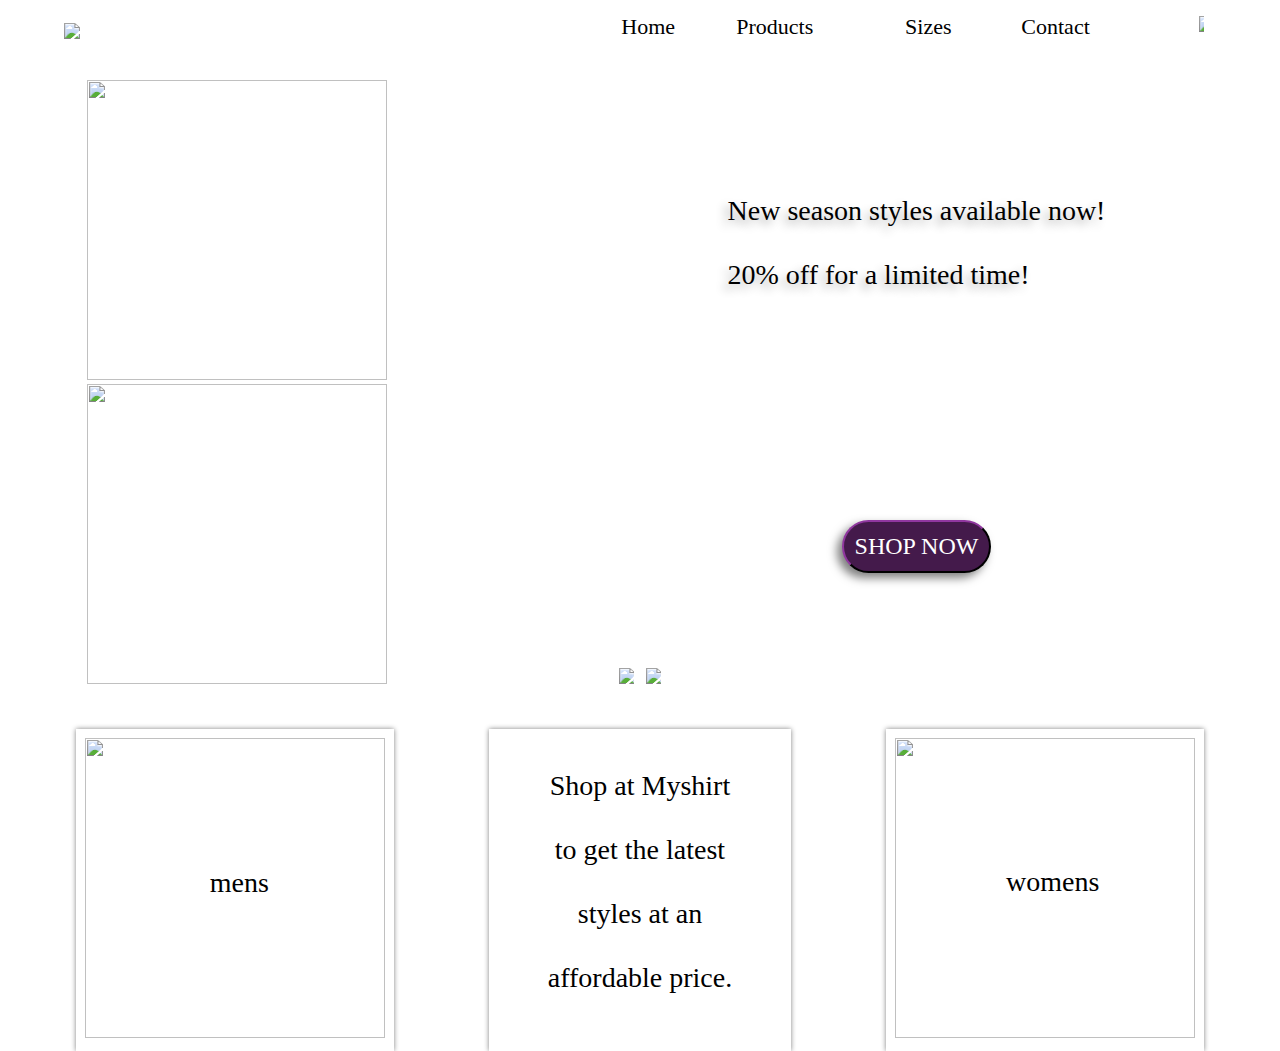
==== index.html @ 5ebbb172 "add size.html in nav bar" ====
<!DOCTYPE html>

<head>
    <title>MyShirt</title>
    <link rel="stylesheet" href="styles.css">
</head>

<body>

    <script>
        var sliderCount = 1;

        function changeSlider() {
            sliderCount++;

            if (sliderCount % 2 == 0) {
                document.getElementById("sliderImg1").src = "images/green tshirt.png";
                document.getElementById("sliderImg2").src = "images/yellow tshirt w.png";
                document.getElementById("dot1img").src = "images/dot2.png";
                document.getElementById("dot2img").src = "images/dot.png";
                document.getElementById("sliderImg1").style.height = "300px"
                document.getElementById("sliderImg1").style.height = "300px"
                document.getElementById("sliderImg2").style.width = "300px"
                document.getElementById("sliderImg2").style.width = "300px"
                document.getElementById("sliderText").innerHTML = document.getElementById("hiddenSliderText").innerHTML
                document.getElementById("slider").style.backgroundImage = "url('images/sliderimg6.png')"
                document.getElementById("slider").style.backgroundImage = "url('images/sliderimg6.png')"
            } else {

                document.getElementById("sliderImg1").src = "images/background2.png";
                document.getElementById("sliderImg2").src = "images/background1.png";
                document.getElementById("dot1img").src = "images/dot.png";
                document.getElementById("dot2img").src = "images/dot2.png";
                document.getElementById("sliderText").innerHTML = document.getElementById("originalSliderText")
                    .innerHTML
                document.getElementById("slider").style.backgroundImage = "url('images/sliderimg2.png')"
            }
        }



        window.onload = function () {
            document.getElementById("originalSliderText").style.display = "none";
            document.getElementById("hiddenSliderText").style.display = "none";

        }
    </script>

    <section class="home">

        <div class="logo">
            <img class="logoImg" src="images/logo.png">
        </div>
        <nav>
            <a class="navLink" href="index.html">Home</a>
            <a class="navLink" href="products.html">Products</a>
            <a class="navLink" href="size.html">Sizes</a>

            <a class="navLink" href="contact.html">Contact</a>
            <a class="navLink" href="cart.html">
                <img class="navLink" src="images/cart.png">
            </a>
        </nav>



        <div class="slider" id="slider">

            <div id="leftArrow">
                <button onclick="changeSlider()">
                    <</button> </div> <div id="rightArrow">
                        <button onclick="changeSlider()">></button>
            </div>

            <div class="sliderImg">
                <img id="sliderImg1" src="images/background2.png">
                <img id="sliderImg2" src="images/background1.png">

            </div>

            <p class="sliderText" id="sliderText">
                New season styles available now!
                <br><br>
                20% off for a limited time!
            </p>


            <p class="sliderText" id="originalSliderText">
                New season styles available now!
                <br><br>
                20% off for a limited time!
            </p>



            <p class="sliderText" id="hiddenSliderText">
                Stock clearance!
                <br><br>
                T-shirts from $8.99!
            </p>


            <div class="sliderButton">
                <button id="shopNowButton" onclick="window.location.href='products.html';">SHOP NOW</button>

            </div>

            <div class="dot" id="dot1">
                <img id="dot1img" src="images/dot.png">
            </div>


            <div class="dot" id="dot2">
                <img id="dot2img" src="images/dot2.png">
            </div>
        </div>



        <div class="products">
            <div class="mensImg">
                <img id="mensImg" src="images/yellow tshirt.png">

            </div>

            <div class="womensImg">
                <img src="images/blue tshirt w.png">

            </div>

            <div class="description">

            </div>
            <div class="mens">
                <a href="products.html">mens</a>
            </div>
            <div class="descriptionText">
                <p>Shop at Myshirt<br><br>to get the latest<br><br>styles at an<br><br>affordable price.</p>
            </div>


            <div class="womens">
                <a href="products.html">womens</a>
            </div>





        </div>

    </section>


</body>
---- styles.css ----
@font-face {
    font-family: Simple;
    src: url(fonts/Simple.ttf);
}


* {
    margin: 0;
    padding: 0;
    font-family: Simple;
}

.home {
    display: grid;
    grid-template-columns: 5% 1fr 5%;
    grid-template-rows: auto;
}

nav {
    grid-column: 2/3;
    grid-row: 1/2;
    min-width: 25%;
    align-self: center;
    justify-self: stretch;
    display: inline-block;
    justify-content: end;
    justify-items: end;
    display: grid;
    grid-template-columns: 12% 12% 12% 12% 10%;
}

nav img {

    max-width: 35%;
    padding-right: 15%;
    align-self: center;

}


.logo {
    grid-column: 2/3;
    grid-row: 1/2;

}

.logoImg {
    width: 15%;
    padding-top: 2%;
    padding-bottom: 1%;
}


.products img {
    width: 300px;
    height: 300px;

}


.sliderImg img {
    width: 300px;
    height: 300px;

}

.slider {
    grid-column: 1/4;
    grid-row: 2/3;
    display: grid;
    grid-template-columns: 5% 1fr 1fr 5%;
    grid-template-rows: auto;
    background-image: url('..images/sliderimg2.png');
    padding: 2%;
    background-repeat: no-repeat;
    background-size: cover;
}

.sliderImg {
    grid-column: 2/3;
    grid-row: 1/3;
    justify-self: center;
    align-self: center;
}

.sliderText {
    grid-column: 3/4;
    justify-self: center;
    align-self: center;
}

.sliderText {
    font-size: 28px;
}

.sliderText {
    text-shadow: -5px 5px 10px rgba(0, 0, 0, 0.3)
}

.sliderButton {
    grid-column: 3/4;
    grid-row: 2/3;
    justify-self: stretch;
    align-self: center;
    display: flex;
    justify-content: center;

}


#leftArrow p,
#rightArrow p {
    color: white;
    font-size: 40px;

}

#leftArrow button,
#rightArrow button {
    border: none;
    background-color: transparent;
    color: rgba(255, 255, 255, 0.8);
    font-size: 40px;
}

#leftArrow {
    grid-column: 1/2;
    grid-row: 1/3;
    align-self: center;
    justify-self: center;
}

#rightArrow {
    grid-row: 1/3;
    grid-column: 4/5;
    align-self: center;
    justify-self: center;
}


.products {
    grid-column: 1/4;
    grid-row: 3/4;
    display: grid;
    grid-template-columns: 5% 1fr 5% 1fr 5% 1fr 5%;
    grid-template-rows: auto;
}



.mens,
.mensImg {
    grid-column: 2/3;
    grid-row: 1/2;
}

.description,
.descriptionText {
    grid-column: 4/5;
    grid-row: 1/2;
}

.womens,
.womensImg {
    grid-column: 6/7;
    grid-row: 1/2;
}

a {
    color: black;
    text-decoration: none;
    padding: 8%;
    text-align: right;
    font-size: 22px;
}

a:hover {
    text-decoration: underline;
    text-decoration-color: black;

}

#shopNowButton {

    display: inline;
    background-color: #441a4b;
    border-radius: 30px;
    color: white;
    border-color: #441a4b;
    font-size: 24px;
    padding: 2%;
    box-shadow: -5px 5px 10px rgba(0, 0, 0, 0.5)
}



body {
    background-image: url(images/background.png);
    background-repeat: no-repeat;
    background-size: cover;

}

.mensImg,
.womensImg,
.description {
    align-self: center;
    align-items: center;
    text-align: center;
    justify-self: center;
    background-color: rgb(255, 255, 255, 0.6);
    box-shadow: 0px 0px 5px grey;
    margin-top: 5%;
    padding: 3%;
}

.description {
    justify-self: stretch;
    align-self: stretch;
    align-items: center;
}

.mens,
.womens,
.descriptionText {
    align-self: center;
    align-items: center;
    text-align: center;
    justify-self: center;
}

.descriptionText {
    padding: 4%
}

.mens a,
.womens a,
.descriptionText p {
    font-size: 28px;
}

#dot1 {
    grid-row: 2/3;
    grid-column: 2/3;
    justify-self: end;
    align-self: end;
    margin-right: 1%;
}

#dot2 {
    grid-row: 2/3;
    grid-column: 3/4;
    justify-self: start;
    align-self: end;
    margin-left: 1%;
}

.dot img {
    max-width: 15px;

}

.mens:hover {
    transform: scale(1.1);
}


.mens {
    transition: transform 0.2;

}

.contact, .size {
    grid-row: 2/3;
    grid-column: 1/4;
    display: grid;
    grid-template-columns: 5% 1fr 5% 1fr 5%;
    grid-template-rows: auto;

    grid-gap: 6%;
    margin-top: 6%;
}

.details {
    grid-row: 1/2;
    grid-column: 4/5;
    margin-top: 5%;
    margin-right: 20px;
}

.details p {
    text-align: center;
    vertical-align: middle;
}

.map {
    grid-row: 2/3;
    grid-column: 4/5;
    margin-bottom: 5%;
    margin-right: 20px;
}

iframe {
    width: 30vw;
    height: 30vh;
}

.contactForm {
    grid-row: 1/3;
    grid-column: 2/3;
    margin-left: 2%;
    margin-top: 5%;
}

.checkoutBackground {
    grid-row:1/2;
    grid-column: 2/4;
    background-color: rgb(255, 255, 255, 0.6);
    box-shadow: 2px 2px 2px rgba(0, 0, 0, 0.5);
    z-index: -1;
    width: 100%;
    height: 100%;

}

.contactBackground {
    grid-row: 1/3;
    grid-column: 2/5;
    background-color: rgb(255, 255, 255, 0.6);
    box-shadow: 2px 2px 2px rgba(0, 0, 0, 0.5);
    z-index: -1;
    width: 100%;
    height: 100%;
}
#yourMessage {
    min-height: 100px;
}

.contactForm p,
.contactForm form {
    text-align: center;
    vertical-align: middle;
}

#contactSubmit {
    padding: 1%
}

.products {
    display: grid;
    grid-template-columns: 5% 1fr 5% 1fr 5% 1fr 5%;
    grid-template-rows: auto;
    grid-gap: 20px;
    ;
}

#product1 {
    grid-column: 2/3;
    grid-row: 1/2;

}

#product2 {
    grid-column: 4/5;
    grid-row: 1/2;
}

#product3 {
    grid-column: 6/7;
    grid-row: 1/2;
}

#product4 {
    grid-column: 2/3;
    grid-row: 2/3;
}

#product5 {
    grid-column: 4/5;
    grid-row: 2/3;
}

#product6 {
    grid-column: 6/7;
    grid-row: 2/3;
}

.productImgs:hover+.productTextDivs {
    display: block;
}

.productTextDivs:hover {
    display: block;
}

.productImgs:hover {
    opacity: 0.6;
}

.productTextDivs {
    display: none;
    text-align: center;
    z-index: 2;
}

li {
    list-style: none;
}

.productImgs {
    width: 100%;
    height: auto;
    vertical-align: middle;
    justify-self: center;
    margin-top: 10%;
}

.productImgDivs {
    display: grid;
    grid-template-columns: 1fr;
    grid-template-rows: auto;
    grid-gap: 20px;
    background-color: rgba(255, 255, 255, 0.5);
    padding-bottom: 20px;
    box-shadow: 5px 5px 5px grey;
}


.productTextDivs {
    justify-self: center;
    align-self: center;
}

#product1TextDiv,
#product1Img {
    grid-column: 1/2;
    grid-row: 1/2;
}

#product2TextDiv,
#product2Img {
    grid-column: 1/2;
    grid-row: 1/2;
}

#product3TextDiv,
#product3Img {
    grid-column: 1/2;
    grid-row: 1/2;
}

#product4TextDiv,
#product4Img {
    grid-column: 1/2;
    grid-row: 1/2;
}

#product5TextDiv,
#product5Img {
    grid-column: 1/2;
    grid-row: 1/2;
}

#product6TextDiv,
#product6Img {
    grid-column: 1/2;
    grid-row: 1/2;
}

.productPrices {
    justify-self: center;
    text-align: center;
}

input {
    text-align: center;
}

.productImgDivs button {
    justify-self: center;
}

.cartHome {
    display: grid;
    grid-template-columns: 5% 1fr 5%;
    grid-template-rows: auto;
}

.cartProducts {
    display: grid;
    grid-template-columns: 1fr 1fr 1fr 1fr;
    grid-template-rows: auto;
    background-color: rgba(255, 255, 255, 0.5);
    box-shadow: 5px 5px 5px grey;

    margin-bottom: 1%;
}
.price {
    display: grid;
    grid-template-columns: 1fr 1fr 1fr 1fr;
    grid-template-rows: auto;
    background-color: rgba(255, 255, 255, 0.5);
    box-shadow: 5px 5px 5px grey;
padding: 1% 1% 1% 1%;
    margin-bottom: 1%;
}
.cart {
    grid-column: 2/3;
}

#change1 {
    grid-column: 2/3;
    justify-self: middle;
    align-self: middle;
}

.cartProducts img {
    width: 50%;
    height: auto;
    justify-self: center;
    padding-top: 5%;
    padding-bottom: 5%;
}

.cartProducts p {
    text-align: center;
    vertical-align: middle;
    align-self: center;
}

#change1,
#change2,
#change3,
#change4,
#change5,
#change6 {
    justify-self: center;
    align-self: center;
}

#empty {
    text-align: center;
    margin-top: 20%;
    font-size: 20px;
    display: block;

}

#checkoutButton {
    text-align: center;
    margin-left: 45%;
    margin-top: 3%;
    margin-bottom: 3%;
    padding: 1% 1% 1% 1%;
}


.checkout {
    grid-row: 2/3;
    grid-column: 1/4;
    display: grid;
    grid-template-columns: 5% 1fr 1fr 5%;
    grid-template-rows: auto;

    grid-gap: 6%;
    margin-top: 6%;
}

.col1 {
    grid-column: 2/3;
    grid-row: 1/2;
    justify-self: center;
    padding: 1% 1% 1% 1%;
}

.col2 {
    grid-column: 3/4;
    grid-row: 1/2;
padding: 1% 1% 1% 1%;
    justify-self: center;
}
#totalPrice {
    grid-column: 4/5;
    text-align: center;
    vertical-align: middle;
    align-self: center;
}

#totalText p {
    text-align: center;
    vertical-align: middle;
    align-self: center;
}

form input {
    text-align: left;
}

#confirmButton {
    padding: 1% 1% 1% 1%;
    text-align: center;
    margin-left: 30%;
}

.productImgs {
    transition: transform .1s;
}

.productImgs:hover {
    transform: scale(1.08);
}

.table {
  grid-column: 2/3;
  grid-row: 1/2;
}

.calc {
  grid-row: 1/2;
  grid-column: 4/5;
}

table, th, td {
  border: 1px solid black;
border-collapse: collapse;

}

table {
  margin-top: 4%;
  margin-left: 4%;
}

td {
  min-width: 80px
}

th, td {
  padding: 2% 2% 2% 2%;

  text-align: center;
}

 tr:nth-child(even){background-color: lightGray ;}
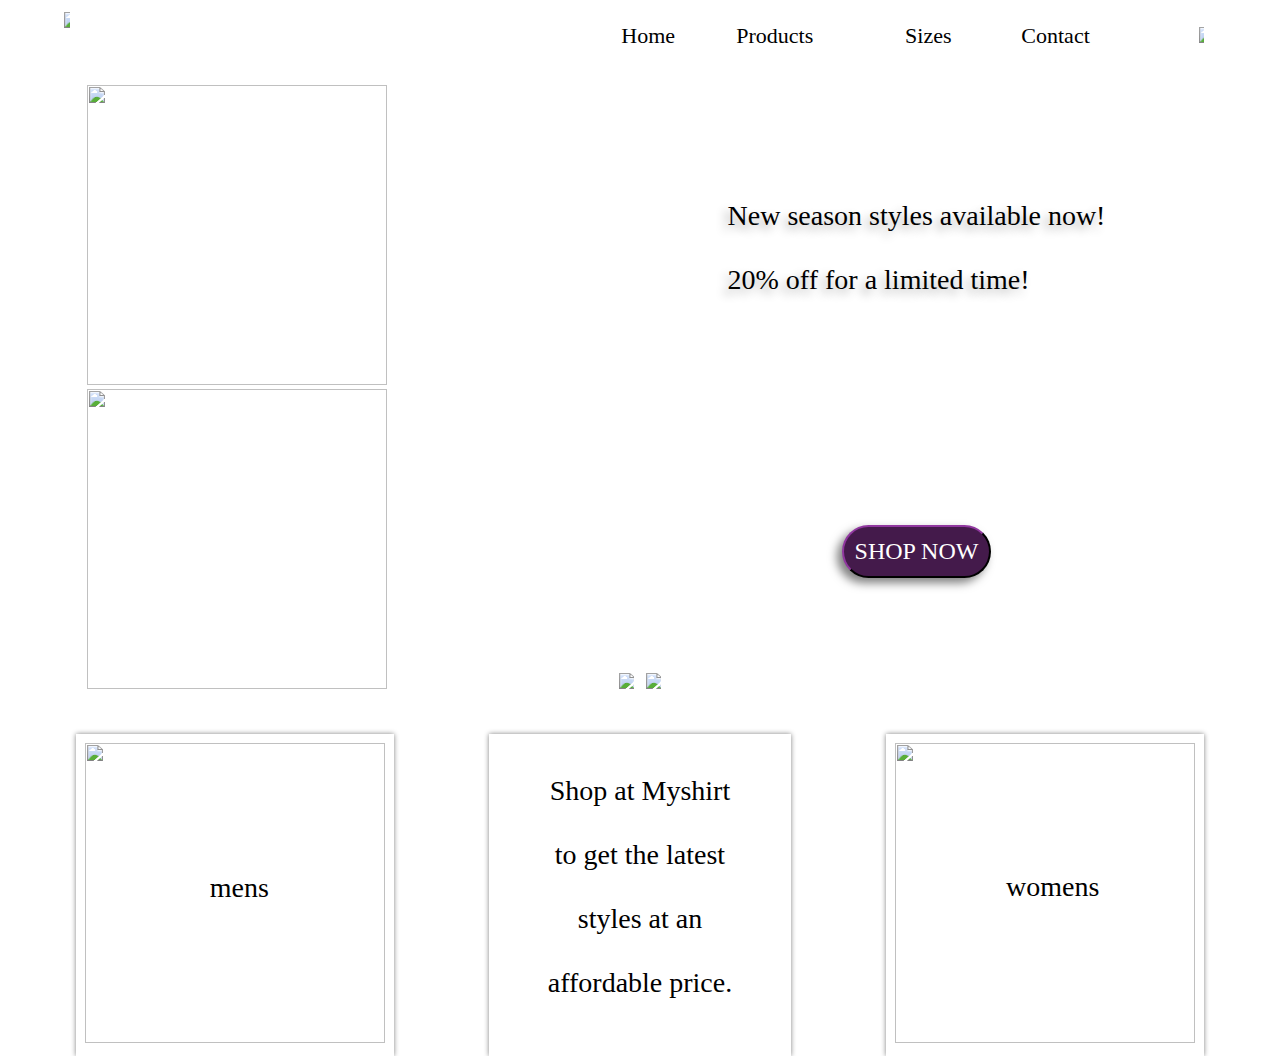
==== commit d549e44b: "use logo as link to home page" ====
--- a/index.html
+++ b/index.html
@@ -44,14 +44,23 @@
             document.getElementById("hiddenSliderText").style.display = "none";
 
         }
+
+        function homepage() {
+            location.href = "index.html"
+        }
     </script>
 
     <section class="home">
 
-        <div class="logo">
-            <img class="logoImg" src="images/logo.png">
-        </div>
+
         <nav>
+            <div class="logo" onclick="homepage()">
+
+
+                <img class="logoImg" src="images/logo.png">
+
+
+            </div>
             <a class="navLink" href="index.html">Home</a>
             <a class="navLink" href="products.html">Products</a>
             <a class="navLink" href="size.html">Sizes</a>
@@ -152,4 +161,4 @@
     </section>
 
 
-</body>
+</body>--- a/styles.css
+++ b/styles.css
@@ -17,16 +17,16 @@
 }
 
 nav {
-    grid-column: 2/3;
-    grid-row: 1/2;
-    min-width: 25%;
+    margin: 1% 0 0 0;
+    grid-column: 2/3;
+    grid-row: 1/2;
     align-self: center;
     justify-self: stretch;
     display: inline-block;
     justify-content: end;
     justify-items: end;
     display: grid;
-    grid-template-columns: 12% 12% 12% 12% 10%;
+    grid-template-columns: 1fr 12% 12% 12% 12% 10%;
 }
 
 nav img {
@@ -37,17 +37,23 @@
 
 }
 
+nav a {
+    align-self: center;
+
+}
+
 
 .logo {
-    grid-column: 2/3;
-    grid-row: 1/2;
-
+    grid-column: 1/2;
+    grid-row: 1/2;
+    justify-self: left;
 }
 
 .logoImg {
-    width: 15%;
+    width: 100%;
     padding-top: 2%;
     padding-bottom: 1%;
+
 }
 
 
@@ -70,7 +76,7 @@
     display: grid;
     grid-template-columns: 5% 1fr 1fr 5%;
     grid-template-rows: auto;
-    background-image: url('..images/sliderimg2.png');
+    background-image: url('images/sliderimg2.png');
     padding: 2%;
     background-repeat: no-repeat;
     background-size: cover;
@@ -198,6 +204,7 @@
     background-image: url(images/background.png);
     background-repeat: no-repeat;
     background-size: cover;
+    min-height: 100vh;
 
 }
 
@@ -270,7 +277,8 @@
 
 }
 
-.contact, .size {
+.contact,
+.size {
     grid-row: 2/3;
     grid-column: 1/4;
     display: grid;
@@ -313,7 +321,7 @@
 }
 
 .checkoutBackground {
-    grid-row:1/2;
+    grid-row: 1/2;
     grid-column: 2/4;
     background-color: rgb(255, 255, 255, 0.6);
     box-shadow: 2px 2px 2px rgba(0, 0, 0, 0.5);
@@ -332,6 +340,7 @@
     width: 100%;
     height: 100%;
 }
+
 #yourMessage {
     min-height: 100px;
 }
@@ -495,16 +504,19 @@
 
     margin-bottom: 1%;
 }
+
 .price {
     display: grid;
     grid-template-columns: 1fr 1fr 1fr 1fr;
     grid-template-rows: auto;
     background-color: rgba(255, 255, 255, 0.5);
     box-shadow: 5px 5px 5px grey;
-padding: 1% 1% 1% 1%;
+    padding: 1% 1% 1% 1%;
     margin-bottom: 1%;
 }
+
 .cart {
+    margin-top: 2%;
     grid-column: 2/3;
 }
 
@@ -576,9 +588,10 @@
 .col2 {
     grid-column: 3/4;
     grid-row: 1/2;
-padding: 1% 1% 1% 1%;
-    justify-self: center;
-}
+    padding: 1% 1% 1% 1%;
+    justify-self: center;
+}
+
 #totalPrice {
     grid-column: 4/5;
     text-align: center;
@@ -611,34 +624,47 @@
 }
 
 .table {
-  grid-column: 2/3;
-  grid-row: 1/2;
+    grid-column: 2/3;
+    grid-row: 2/3;
 }
 
 .calc {
-  grid-row: 1/2;
-  grid-column: 4/5;
-}
-
-table, th, td {
-  border: 1px solid black;
-border-collapse: collapse;
+    grid-row: 2/3;
+    grid-column: 4/5;
+}
+
+table,
+th,
+td {
+    border: 1px solid black;
+    border-collapse: collapse;
 
 }
 
 table {
-  margin-top: 4%;
-  margin-left: 4%;
+    margin-top: 4%;
+    margin-left: 4%;
+    margin-bottom: 4%;
+
 }
 
 td {
-  min-width: 80px
-}
-
-th, td {
-  padding: 2% 2% 2% 2%;
-
-  text-align: center;
-}
-
- tr:nth-child(even){background-color: lightGray ;}
+    min-width: 80px
+}
+
+th,
+td {
+    padding: 2% 2% 2% 2%;
+
+    text-align: center;
+}
+
+tr:nth-child(even) {
+    background-color: lightGray;
+}
+
+.sizeHeading {
+    grid-column: 3/4;
+    grid-row: 1/2;
+    margin-top: 20px;
+}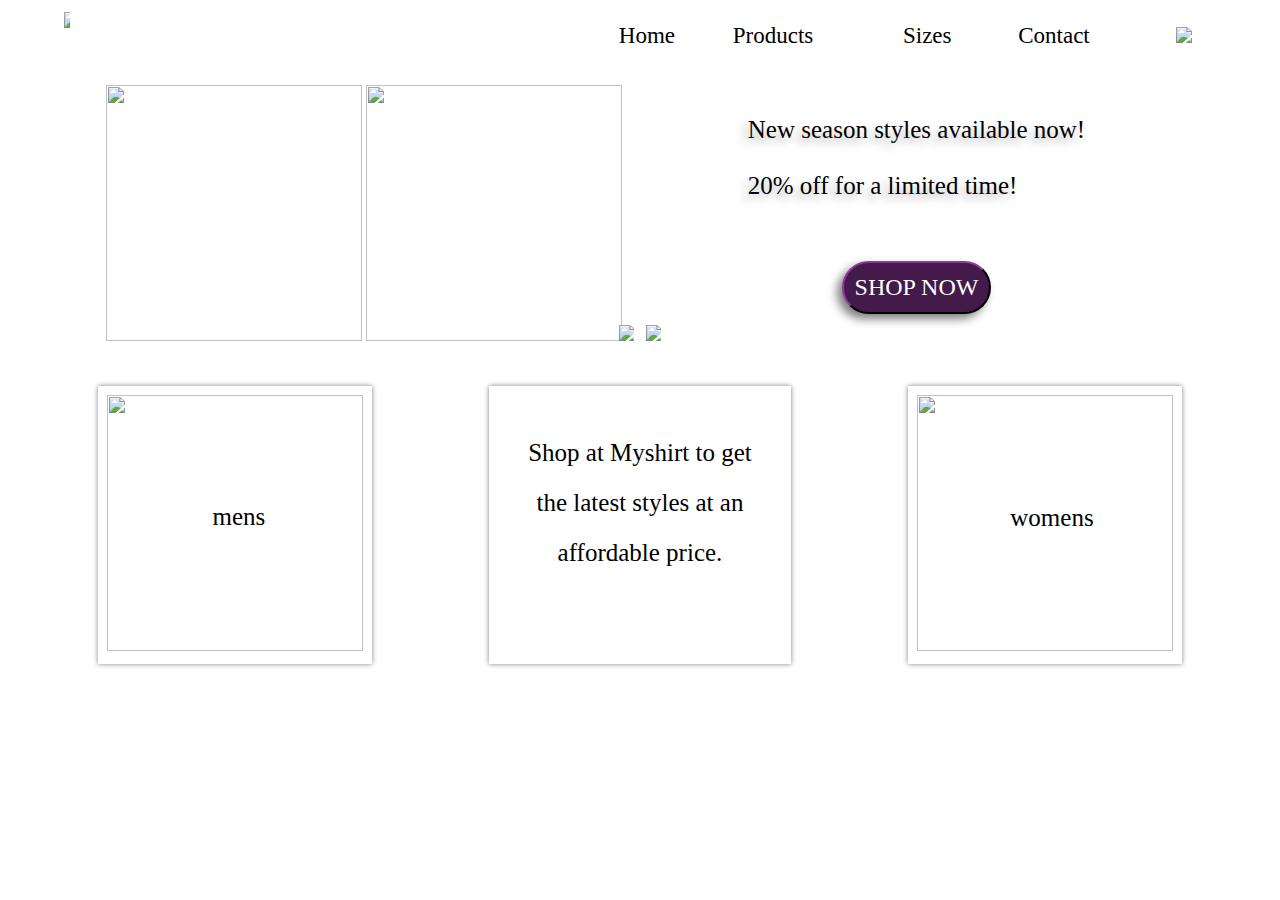
==== commit 3aa2ea7b: "reduce img and font sizes when window size is reduced" ====
--- a/index.html
+++ b/index.html
@@ -23,8 +23,8 @@
                 document.getElementById("sliderImg2").style.width = "300px"
                 document.getElementById("sliderImg2").style.width = "300px"
                 document.getElementById("sliderText").innerHTML = document.getElementById("hiddenSliderText").innerHTML
-                document.getElementById("slider").style.backgroundImage = "url('images/sliderimg6.png')"
-                document.getElementById("slider").style.backgroundImage = "url('images/sliderimg6.png')"
+                document.getElementById("slider").style.backgroundImage = "url('images/sliderimg8.png')"
+                document.getElementById("slider").style.backgroundImage = "url('images/sliderimg8.png')"
             } else {
 
                 document.getElementById("sliderImg1").src = "images/background2.png";
@@ -48,6 +48,60 @@
         function homepage() {
             location.href = "index.html"
         }
+
+        setInterval(changeFontSize, 200);
+
+        function changeFontSize() {
+            if (window.innerWidth < 1280 && window.innerWidth >= 908) {
+                document.getElementById("descriptionTextBox").style.fontSize = "20px"
+                document.getElementById("sliderText").style.fontSize = "20px"
+                document.getElementById("hiddenSliderText").style.fontSize = "20px"
+                document.getElementById("originalSliderText").style.fontSize = "20px"
+                document.getElementById("mensLink").style.fontSize = "20px"
+                document.getElementById("womensLink").style.fontSize = "20px"
+
+                document.getElementById("nav1").style.fontSize = "20px"
+                document.getElementById("nav2").style.fontSize = "20px"
+                document.getElementById("nav3").style.fontSize = "20px"
+                document.getElementById("nav4").style.fontSize = "20px"
+                document.getElementById("nav5").style.fontSize = "20px"
+            } else if (window.innerWidth < 908) {
+                document.getElementById("descriptionTextBox").style.fontSize = "16px"
+                document.getElementById("sliderText").style.fontSize = "16px"
+                document.getElementById("hiddenSliderText").style.fontSize = "16px"
+                document.getElementById("originalSliderText").style.fontSize = "16px"
+                document.getElementById("mensLink").style.fontSize = "16px"
+                document.getElementById("womensLink").style.fontSize = "16px"
+
+                document.getElementById("nav1").style.fontSize = "16px"
+                document.getElementById("nav2").style.fontSize = "16px"
+                document.getElementById("nav3").style.fontSize = "16px"
+                document.getElementById("nav4").style.fontSize = "16px"
+                document.getElementById("nav5").style.fontSize = "16px"
+
+
+
+
+
+            } else {
+                document.getElementById("descriptionTextBox").style.fontSize = "25px"
+                document.getElementById("sliderText").style.fontSize = "25px"
+                document.getElementById("hiddenSliderText").style.fontSize = "25px"
+                document.getElementById("originalSliderText").style.fontSize = "25px"
+                document.getElementById("mensLink").style.fontSize = "25px"
+                document.getElementById("womensLink").style.fontSize = "25px"
+
+                document.getElementById("nav1").style.fontSize = "23px"
+                document.getElementById("nav2").style.fontSize = "23px"
+                document.getElementById("nav3").style.fontSize = "23px"
+                document.getElementById("nav4").style.fontSize = "23px"
+                document.getElementById("nav5").style.fontSize = "23px"
+            }
+
+
+
+
+        }
     </script>
 
     <section class="home">
@@ -61,12 +115,12 @@
 
 
             </div>
-            <a class="navLink" href="index.html">Home</a>
-            <a class="navLink" href="products.html">Products</a>
-            <a class="navLink" href="size.html">Sizes</a>
-
-            <a class="navLink" href="contact.html">Contact</a>
-            <a class="navLink" href="cart.html">
+            <a id="nav1" class="navLink" href="index.html">Home</a>
+            <a id="nav2" class="navLink" href="products.html">Products</a>
+            <a id="nav3" class="navLink" href="size.html">Sizes</a>
+
+            <a id="nav4" class="navLink" href="contact.html">Contact</a>
+            <a id="nav5" class="navLink" href="cart.html">
                 <img class="navLink" src="images/cart.png">
             </a>
         </nav>
@@ -141,15 +195,15 @@
 
             </div>
             <div class="mens">
-                <a href="products.html">mens</a>
+                <a id="mensLink" href="products.html">mens</a>
             </div>
             <div class="descriptionText">
-                <p>Shop at Myshirt<br><br>to get the latest<br><br>styles at an<br><br>affordable price.</p>
+                <p id="descriptionTextBox">Shop at Myshirt to get the latest styles at an affordable price.</p>
             </div>
 
 
             <div class="womens">
-                <a href="products.html">womens</a>
+                <a id="womensLink" href="products.html">womens</a>
             </div>
 
 
--- a/styles.css
+++ b/styles.css
@@ -14,6 +14,7 @@
     display: grid;
     grid-template-columns: 5% 1fr 5%;
     grid-template-rows: auto;
+    margin-bottom:3%;
 }
 
 nav {
@@ -23,8 +24,7 @@
     align-self: center;
     justify-self: stretch;
     display: inline-block;
-    justify-content: end;
-    justify-items: end;
+
     display: grid;
     grid-template-columns: 1fr 12% 12% 12% 12% 10%;
 }
@@ -39,6 +39,7 @@
 
 nav a {
     align-self: center;
+    font-size: clamp(10px, 3em, 23px);
 
 }
 
@@ -58,16 +59,40 @@
 
 
 .products img {
-    width: 300px;
-    height: 300px;
-
-}
-
+    max-width: 300px;
+    max-height: 300px;
+    width: 20vw;
+    height: 20vw;
+    min-width: 150px;
+    min-height: 150px;
+
+}
+
+.descriptionText {
+    max-width: 300px;
+    max-height: 300px;
+    width: 20vw;
+    height: 20vw;
+    min-width: 150px;
+    min-height: 150px;
+    justify-content: center;
+}
+
+#descriptionTextBox {
+    text-align: center;
+    vertical-align: middle;
+    align-self: center;
+    padding-top: 3vw;
+line-height: 2em;
+}
 
 .sliderImg img {
-    width: 300px;
-    height: 300px;
-
+    max-width: 300px;
+    max-height: 300px;
+    min-width: 150px;
+    min-height: 150px;
+    width: 20vw;
+    height: 20vw;
 }
 
 .slider {
@@ -481,6 +506,10 @@
     text-align: center;
 }
 
+.cartProducts input {
+    max-width: 100px;
+}
+
 input {
     text-align: center;
 }
@@ -667,4 +696,10 @@
     grid-column: 3/4;
     grid-row: 1/2;
     margin-top: 20px;
+}
+
+#product4,
+#product5,
+#product6 {
+    margin-bottom: 8%
 }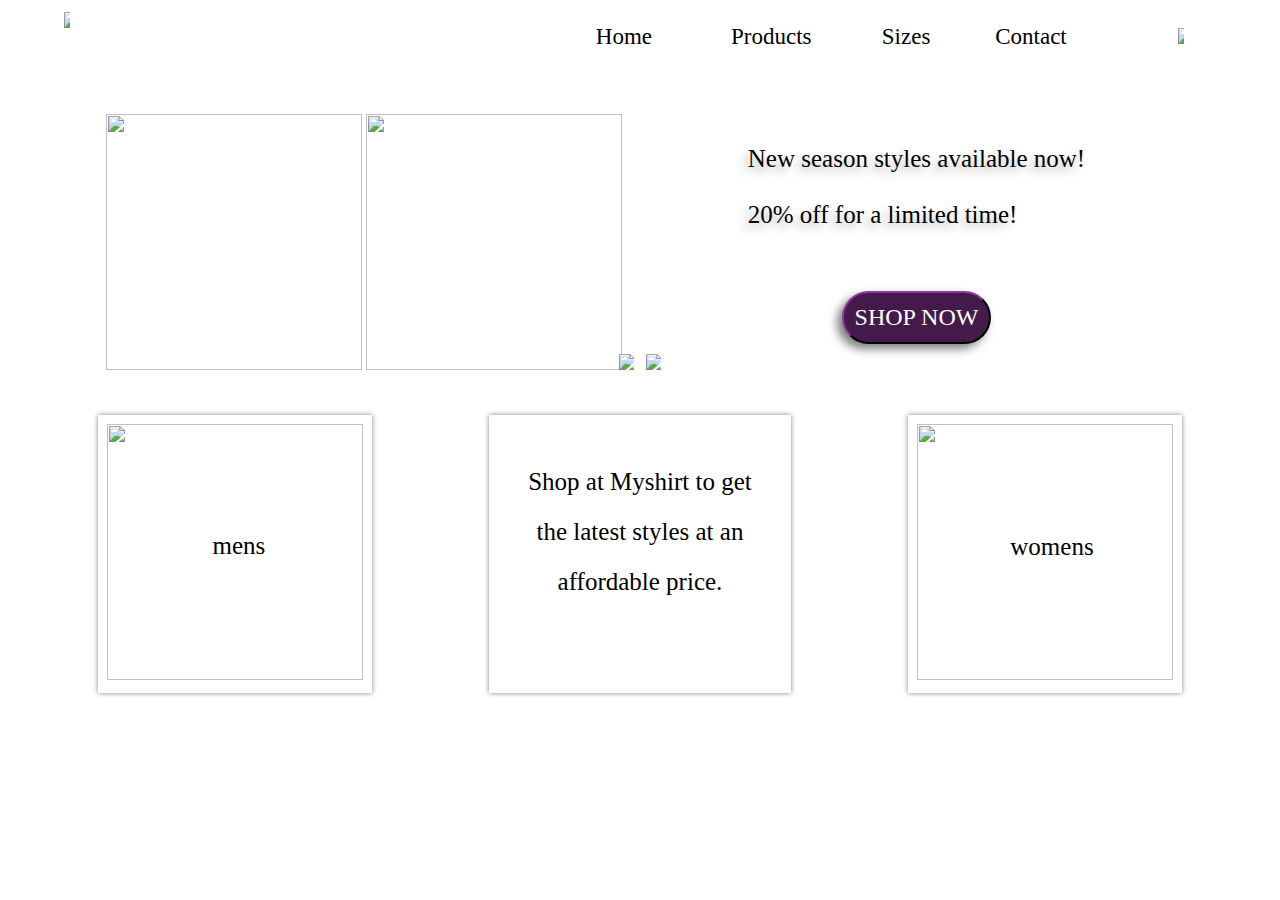
==== commit 587452c5: "don't show total quantity in nav bar if it is 0" ====
--- a/index.html
+++ b/index.html
@@ -98,7 +98,21 @@
                 document.getElementById("nav5").style.fontSize = "23px"
             }
 
-
+        }
+
+
+        setInterval(updateItemNumber, 200);
+
+        function updateItemNumber() {
+
+var totalItems = (localStorage.getItem("quantity1") * 1 +
+    localStorage.getItem("quantity2") * 1 + localStorage.getItem("quantity3") * 1 +
+    localStorage
+    .getItem("quantity4") * 1 + localStorage.getItem("quantity5") * 1 + localStorage
+    .getItem("quantity6") * 1);
+          if(totalItems > 0){
+            document.getElementById("itemNumber").innerHTML = totalItems;
+          }
 
 
         }
@@ -122,6 +136,10 @@
             <a id="nav4" class="navLink" href="contact.html">Contact</a>
             <a id="nav5" class="navLink" href="cart.html">
                 <img class="navLink" src="images/cart.png">
+            </a>
+
+            <a id="nav6" class="navLink" href="cart.html">
+                <p id="itemNumber"></p>
             </a>
         </nav>
 
@@ -215,4 +233,4 @@
     </section>
 
 
-</body>+</body>
--- a/styles.css
+++ b/styles.css
@@ -26,13 +26,13 @@
     display: inline-block;
 
     display: grid;
-    grid-template-columns: 1fr 12% 12% 12% 12% 10%;
+    grid-template-columns: 1fr 12% 14% 10% 12% 10% 2%;
 }
 
 nav img {
 
     max-width: 35%;
-    padding-right: 15%;
+
     align-self: center;
 
 }
@@ -40,7 +40,12 @@
 nav a {
     align-self: center;
     font-size: clamp(10px, 3em, 23px);
-
+justify-self:end
+}
+
+#itemNumbers {
+    text-align: center;
+    vertical-align: middle;
 }
 
 
@@ -105,6 +110,7 @@
     padding: 2%;
     background-repeat: no-repeat;
     background-size: cover;
+    margin-top: 2%
 }
 
 .sliderImg {
@@ -702,4 +708,4 @@
 #product5,
 #product6 {
     margin-bottom: 8%
-}+}
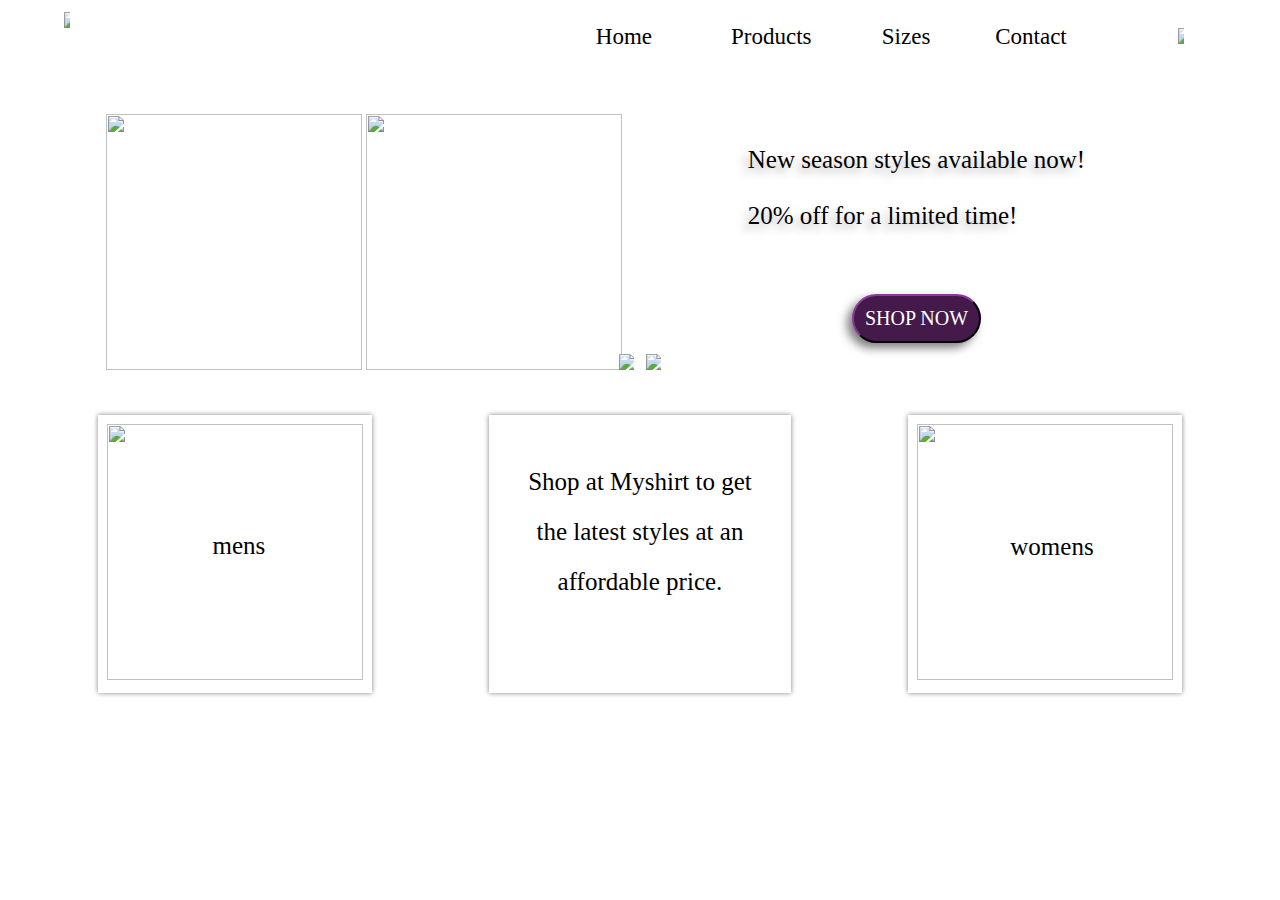
==== commit e2b624ca: "change slider every 3 seconds" ====
--- a/index.html
+++ b/index.html
@@ -9,6 +9,13 @@
 
     <script>
         var sliderCount = 1;
+
+
+
+  setInterval(changeSlider, 3000)
+
+
+
 
         function changeSlider() {
             sliderCount++;
@@ -18,10 +25,7 @@
                 document.getElementById("sliderImg2").src = "images/yellow tshirt w.png";
                 document.getElementById("dot1img").src = "images/dot2.png";
                 document.getElementById("dot2img").src = "images/dot.png";
-                document.getElementById("sliderImg1").style.height = "300px"
-                document.getElementById("sliderImg1").style.height = "300px"
-                document.getElementById("sliderImg2").style.width = "300px"
-                document.getElementById("sliderImg2").style.width = "300px"
+
                 document.getElementById("sliderText").innerHTML = document.getElementById("hiddenSliderText").innerHTML
                 document.getElementById("slider").style.backgroundImage = "url('images/sliderimg8.png')"
                 document.getElementById("slider").style.backgroundImage = "url('images/sliderimg8.png')"
@@ -65,6 +69,7 @@
                 document.getElementById("nav3").style.fontSize = "20px"
                 document.getElementById("nav4").style.fontSize = "20px"
                 document.getElementById("nav5").style.fontSize = "20px"
+                document.getElementById("itemNumber").style.fontSize = "20px"
             } else if (window.innerWidth < 908) {
                 document.getElementById("descriptionTextBox").style.fontSize = "16px"
                 document.getElementById("sliderText").style.fontSize = "16px"
@@ -78,7 +83,7 @@
                 document.getElementById("nav3").style.fontSize = "16px"
                 document.getElementById("nav4").style.fontSize = "16px"
                 document.getElementById("nav5").style.fontSize = "16px"
-
+document.getElementById("itemNumber").style.fontSize = "16px"
 
 
 
@@ -96,6 +101,7 @@
                 document.getElementById("nav3").style.fontSize = "23px"
                 document.getElementById("nav4").style.fontSize = "23px"
                 document.getElementById("nav5").style.fontSize = "23px"
+                document.getElementById("itemNumber").style.fontSize = "23px"
             }
 
         }
--- a/styles.css
+++ b/styles.css
@@ -224,7 +224,8 @@
     border-radius: 30px;
     color: white;
     border-color: #441a4b;
-    font-size: 24px;
+    font-size: clamp(10px, 1.3em, 20px);
+
     padding: 2%;
     box-shadow: -5px 5px 10px rgba(0, 0, 0, 0.5)
 }
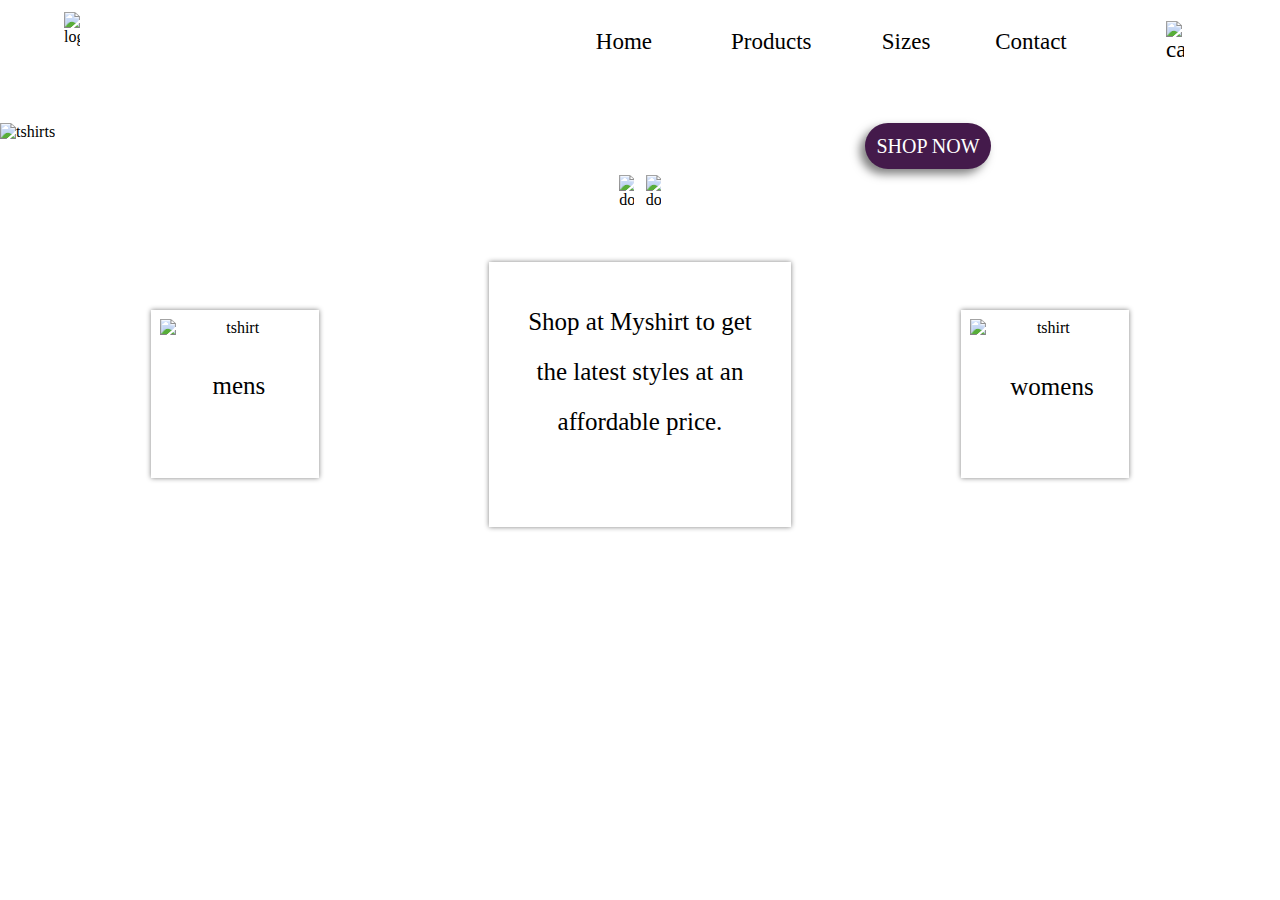
==== commit deddb3af: "commenting and fixing errors after validation" ====
--- a/index.html
+++ b/index.html
@@ -1,69 +1,80 @@
 <!DOCTYPE html>
+<html lang="en">
 
 <head>
+    <meta charset="UTF-8">
+    <meta name="viewport" content="width=device-width, initial-scale=1.0">
+    <meta name="viewport" content="height=device-height, initial-scale=1">
+    <meta name="keywords" content="clothing, tshirt, myshirt">
+    <link rel="shortcut icon" type="image/x-icon" href="images/logo.png">
     <title>MyShirt</title>
     <link rel="stylesheet" href="styles.css">
-</head>
-
-<body>
+
 
     <script>
-        var sliderCount = 1;
-
-
-
-  setInterval(changeSlider, 3000)
-
-
-
+
+        //array for slider backgrounds
+        var backgrounds = [
+            'images/sliderimg9.png', 'images/sliderimg10.png'
+        ]
+
+        //array for dot 1 in slider
+        var dot1 = [
+            'images/dot.png', 'images/dot2.png'
+        ]
+
+        //array for dot 2 in slider
+        var dot2 = [
+          'images/dot2.png', 'images/dot.png'
+        ]
+
+        //variable for tracking slider changes
+        var sliderCount = 0
 
         function changeSlider() {
+            //when slide is changeSlider
+            //increase slider count by 1
             sliderCount++;
-
-            if (sliderCount % 2 == 0) {
-                document.getElementById("sliderImg1").src = "images/green tshirt.png";
-                document.getElementById("sliderImg2").src = "images/yellow tshirt w.png";
-                document.getElementById("dot1img").src = "images/dot2.png";
-                document.getElementById("dot2img").src = "images/dot.png";
-
-                document.getElementById("sliderText").innerHTML = document.getElementById("hiddenSliderText").innerHTML
-                document.getElementById("slider").style.backgroundImage = "url('images/sliderimg8.png')"
-                document.getElementById("slider").style.backgroundImage = "url('images/sliderimg8.png')"
-            } else {
-
-                document.getElementById("sliderImg1").src = "images/background2.png";
-                document.getElementById("sliderImg2").src = "images/background1.png";
-                document.getElementById("dot1img").src = "images/dot.png";
-                document.getElementById("dot2img").src = "images/dot2.png";
-                document.getElementById("sliderText").innerHTML = document.getElementById("originalSliderText")
-                    .innerHTML
-                document.getElementById("slider").style.backgroundImage = "url('images/sliderimg2.png')"
+            //change background - using an array means this will loop through the two slider backgrounds
+            document.getElementById("sliderBackground").src = backgrounds[sliderCount];
+            //change images for dots
+            document.getElementById("dot1img").src = dot1[sliderCount];
+            document.getElementById("dot2img").src = dot2[sliderCount];
+
+            //when user changes slider once (so sliderCount is 1)
+            if (sliderCount >= 1) {
+                //change sliderCount to -1 (so it will go back to 0 and switch slider when user presses it again)
+                sliderCount = -1;
             }
         }
 
-
-
-        window.onload = function () {
-            document.getElementById("originalSliderText").style.display = "none";
-            document.getElementById("hiddenSliderText").style.display = "none";
-
-        }
-
+        function previousSlide() {
+            document.getElementById("sliderBackground").src = backgrounds[0];
+            document.getElementById("dot1img").src = dot1[0];
+            document.getElementById("dot2img").src = dot2[0];
+        }
+
+        function nextSlide() {
+            document.getElementById("sliderBackground").src = backgrounds[1];
+            document.getElementById("dot1img").src = dot1[1];
+            document.getElementById("dot2img").src = dot2[1];
+        }
+
+        //take user to index.html when logo is clicked
         function homepage() {
             location.href = "index.html"
         }
 
+        //check whether font needs to be changed every 0.2 second
         setInterval(changeFontSize, 200);
 
         function changeFontSize() {
             if (window.innerWidth < 1280 && window.innerWidth >= 908) {
+                //if window width is smaller than 1280
+                //change all text to 20px
                 document.getElementById("descriptionTextBox").style.fontSize = "20px"
-                document.getElementById("sliderText").style.fontSize = "20px"
-                document.getElementById("hiddenSliderText").style.fontSize = "20px"
-                document.getElementById("originalSliderText").style.fontSize = "20px"
                 document.getElementById("mensLink").style.fontSize = "20px"
                 document.getElementById("womensLink").style.fontSize = "20px"
-
                 document.getElementById("nav1").style.fontSize = "20px"
                 document.getElementById("nav2").style.fontSize = "20px"
                 document.getElementById("nav3").style.fontSize = "20px"
@@ -71,28 +82,21 @@
                 document.getElementById("nav5").style.fontSize = "20px"
                 document.getElementById("itemNumber").style.fontSize = "20px"
             } else if (window.innerWidth < 908) {
+                //if window width is smaller than 1280
+                //change all text to 16px
                 document.getElementById("descriptionTextBox").style.fontSize = "16px"
-                document.getElementById("sliderText").style.fontSize = "16px"
-                document.getElementById("hiddenSliderText").style.fontSize = "16px"
-                document.getElementById("originalSliderText").style.fontSize = "16px"
                 document.getElementById("mensLink").style.fontSize = "16px"
                 document.getElementById("womensLink").style.fontSize = "16px"
-
                 document.getElementById("nav1").style.fontSize = "16px"
                 document.getElementById("nav2").style.fontSize = "16px"
                 document.getElementById("nav3").style.fontSize = "16px"
                 document.getElementById("nav4").style.fontSize = "16px"
                 document.getElementById("nav5").style.fontSize = "16px"
-document.getElementById("itemNumber").style.fontSize = "16px"
-
-
-
-
+                document.getElementById("itemNumber").style.fontSize = "16px"
             } else {
+                //if window width is bigger than 1280
+                //change all text to 25px
                 document.getElementById("descriptionTextBox").style.fontSize = "25px"
-                document.getElementById("sliderText").style.fontSize = "25px"
-                document.getElementById("hiddenSliderText").style.fontSize = "25px"
-                document.getElementById("originalSliderText").style.fontSize = "25px"
                 document.getElementById("mensLink").style.fontSize = "25px"
                 document.getElementById("womensLink").style.fontSize = "25px"
 
@@ -106,137 +110,136 @@
 
         }
 
-
+        //update item number shown beside cart every 0.2 second
         setInterval(updateItemNumber, 200);
 
         function updateItemNumber() {
-
-var totalItems = (localStorage.getItem("quantity1") * 1 +
-    localStorage.getItem("quantity2") * 1 + localStorage.getItem("quantity3") * 1 +
-    localStorage
-    .getItem("quantity4") * 1 + localStorage.getItem("quantity5") * 1 + localStorage
-    .getItem("quantity6") * 1);
-          if(totalItems > 0){
-            document.getElementById("itemNumber").innerHTML = totalItems;
-          }
+            //set a variable for total quantity of items
+            var totalItems = (localStorage.getItem("quantity1") * 1 +
+                localStorage.getItem("quantity2") * 1 +
+                localStorage.getItem("quantity3") * 1 +
+                localStorage.getItem("quantity4") * 1 +
+                localStorage.getItem("quantity5") * 1 +
+                localStorage.getItem("quantity6") * 1);
+
+
+            if (totalItems > 0) {
+                //if total item number is above 0, show item number beside cart
+                document.getElementById("itemNumber").style.display = "block";
+                document.getElementById("itemNumber").innerHTML = totalItems;
+            } else {
+                //if total item number is below 0, don't show item number beside cart
+                document.getElementById("itemNumber").style.display = "none";
+            }
 
 
         }
     </script>
 
-    <section class="home">
+</head>
+
+<body>
+    <!--grid for page-->
+    <div class="home">
 
 
         <nav>
             <div class="logo" onclick="homepage()">
-
-
-                <img class="logoImg" src="images/logo.png">
-
-
-            </div>
+                <!--logo image-->
+                <img class="logoImg" alt="logo" src="images/logo.png">
+            </div>
+
+            <!--navigation bar-->
             <a id="nav1" class="navLink" href="index.html">Home</a>
             <a id="nav2" class="navLink" href="products.html">Products</a>
             <a id="nav3" class="navLink" href="size.html">Sizes</a>
-
             <a id="nav4" class="navLink" href="contact.html">Contact</a>
+
+            <!--cart icon-->
             <a id="nav5" class="navLink" href="cart.html">
-                <img class="navLink" src="images/cart.png">
+                <img class="navLink" alt="cart" src="images/cart.png">
             </a>
-
+            <!--item total-->
             <a id="nav6" class="navLink" href="cart.html">
                 <p id="itemNumber"></p>
             </a>
         </nav>
 
 
-
+        <!--slider-->
         <div class="slider" id="slider">
 
+            <!--left arrow-->
             <div id="leftArrow">
-                <button onclick="changeSlider()">
-                    <</button> </div> <div id="rightArrow">
-                        <button onclick="changeSlider()">></button>
-            </div>
-
+                <button id="leftArrowButton" onclick="changeSlider()">&lt;</button>
+            </div>
+
+            <!--right arrow-->
+            <div id="rightArrow">
+                <button id="rightArrowButton" onclick="changeSlider()">></button>
+            </div>
+
+            <!--slider background-->
             <div class="sliderImg">
-                <img id="sliderImg1" src="images/background2.png">
-                <img id="sliderImg2" src="images/background1.png">
-
-            </div>
-
-            <p class="sliderText" id="sliderText">
-                New season styles available now!
-                <br><br>
-                20% off for a limited time!
-            </p>
-
-
-            <p class="sliderText" id="originalSliderText">
-                New season styles available now!
-                <br><br>
-                20% off for a limited time!
-            </p>
-
-
-
-            <p class="sliderText" id="hiddenSliderText">
-                Stock clearance!
-                <br><br>
-                T-shirts from $8.99!
-            </p>
-
-
+                <img id="sliderBackground" alt="tshirts" src="images/sliderimg9.png">
+            </div>
+
+            <!--shop now button-->
             <div class="sliderButton">
                 <button id="shopNowButton" onclick="window.location.href='products.html';">SHOP NOW</button>
-
-            </div>
-
+            </div>
+
+            <!--two dots showing which slide is shown-->
             <div class="dot" id="dot1">
-                <img id="dot1img" src="images/dot.png">
+                <img id="dot1img" alt="dot" src="images/dot.png" onclick="previousSlide()">
             </div>
 
 
             <div class="dot" id="dot2">
-                <img id="dot2img" src="images/dot2.png">
+                <img id="dot2img" alt="dot" src="images/dot2.png" onclick="nextSlide()">
             </div>
         </div>
 
 
-
+        <!--subgrid for showing two products and description-->
         <div class="products">
+
+            <!--mens t shirt image-->
             <div class="mensImg">
-                <img id="mensImg" src="images/yellow tshirt.png">
-
-            </div>
-
+                <img id="mensImg" alt="tshirt" src="images/yellow_tshirt.png">
+
+            </div>
+
+            <!--womens t shirt image-->
             <div class="womensImg">
-                <img src="images/blue tshirt w.png">
-
-            </div>
-
+                <img alt="tshirt" src="images/blue_tshirt_w.png">
+
+            </div>
+
+            <!--box for description-->
             <div class="description">
 
             </div>
+
+            <!--link on mens tshirt-->
             <div class="mens">
                 <a id="mensLink" href="products.html">mens</a>
             </div>
+
+            <!--description box text-->
             <div class="descriptionText">
                 <p id="descriptionTextBox">Shop at Myshirt to get the latest styles at an affordable price.</p>
             </div>
 
-
+            <!--link on womens tshirt-->
             <div class="womens">
                 <a id="womensLink" href="products.html">womens</a>
             </div>
 
-
-
-
-
         </div>
 
-    </section>
-
+    </div>
 
 </body>
+
+</html>
--- a/styles.css
+++ b/styles.css
@@ -1,22 +1,25 @@
+/*custom font to make the website look appealing than using stamdard repetitive font*/
 @font-face {
     font-family: Simple;
     src: url(fonts/Simple.ttf);
 }
 
-
+/*no margin or padding*/
 * {
     margin: 0;
     padding: 0;
     font-family: Simple;
 }
 
+/*grid for page. this makes it easier to organise elements in an visually pleasing and organised way*/
 .home {
     display: grid;
     grid-template-columns: 5% 1fr 5%;
     grid-template-rows: auto;
-    margin-bottom:3%;
-}
-
+    margin-bottom: 3%;
+}
+
+/*navigation bar in a sub grid, with elements aligned to the center of each cell*/
 nav {
     margin: 1% 0 0 0;
     grid-column: 2/3;
@@ -24,37 +27,38 @@
     align-self: center;
     justify-self: stretch;
     display: inline-block;
-
     display: grid;
     grid-template-columns: 1fr 12% 14% 10% 12% 10% 2%;
 }
 
+/* reducing width of logo and cart icon*/
 nav img {
-
     max-width: 35%;
-
-    align-self: center;
-
-}
-
+    align-self: center;
+
+}
+
+/*aligning nav links*/
 nav a {
     align-self: center;
-    font-size: clamp(10px, 3em, 23px);
-justify-self:end
-}
-
+    justify-self: end
+}
+
+/*aligning item number shown beside cart icon in nav bar*/
 #itemNumbers {
     text-align: center;
     vertical-align: middle;
 }
 
 
+/*positioning logo*/
 .logo {
     grid-column: 1/2;
     grid-row: 1/2;
     justify-self: left;
 }
 
+/*padding for logo*/
 .logoImg {
     width: 100%;
     padding-top: 2%;
@@ -62,7 +66,7 @@
 
 }
 
-
+/*sizes for product images that changes as the window size is changed. this creates a organised, easy to read, user friendly layout by responding to the window size used by user*/
 .products img {
     max-width: 300px;
     max-height: 300px;
@@ -73,6 +77,7 @@
 
 }
 
+/*sizes for description box that changes as the window size is changed. this creates a organised, easy to read, user friendly layout by responding to the window size used by user*/
 .descriptionText {
     max-width: 300px;
     max-height: 300px;
@@ -83,57 +88,57 @@
     justify-content: center;
 }
 
+/*aligning description box and changing its size depending on window size for user friendliness*/
 #descriptionTextBox {
     text-align: center;
     vertical-align: middle;
     align-self: center;
     padding-top: 3vw;
-line-height: 2em;
-}
-
-.sliderImg img {
-    max-width: 300px;
-    max-height: 300px;
-    min-width: 150px;
-    min-height: 150px;
-    width: 20vw;
-    height: 20vw;
-}
-
+    line-height: 2em;
+}
+
+
+
+/*grid for slider, with background image*/
 .slider {
     grid-column: 1/4;
     grid-row: 2/3;
     display: grid;
     grid-template-columns: 5% 1fr 1fr 5%;
     grid-template-rows: auto;
-    background-image: url('images/sliderimg2.png');
-    padding: 2%;
+    padding: 2% 0 2% 0;
     background-repeat: no-repeat;
     background-size: cover;
-    margin-top: 2%
-}
-
+    margin-top: 2%;
+}
+
+/*dimensions for slider image*/
+#sliderBackground {
+    width: 100%;
+    height: 100%;
+    max-height: 350px;
+}
+
+
+/*zoom left and right arrows when hovering to show the links are working*/
+#leftArrowButton:hover {
+    transform: scale(1.15);
+}
+
+#rightArrowButton:hover {
+    transform: scale(1.15);
+}
+
+
+/*positioning images in slider grid`*/
 .sliderImg {
-    grid-column: 2/3;
+    grid-column: 1/5;
     grid-row: 1/3;
-    justify-self: center;
-    align-self: center;
-}
-
-.sliderText {
-    grid-column: 3/4;
-    justify-self: center;
-    align-self: center;
-}
-
-.sliderText {
-    font-size: 28px;
-}
-
-.sliderText {
-    text-shadow: -5px 5px 10px rgba(0, 0, 0, 0.3)
-}
-
+    justify-self: stretch;
+    z-index: -1;
+}
+
+/*positioning of shop now button*/
 .sliderButton {
     grid-column: 3/4;
     grid-row: 2/3;
@@ -141,10 +146,10 @@
     align-self: center;
     display: flex;
     justify-content: center;
-
-}
-
-
+    margin-bottom: 9%;
+}
+
+/*colour and font size for slide arrows*/
 #leftArrow p,
 #rightArrow p {
     color: white;
@@ -152,14 +157,17 @@
 
 }
 
+/*background for slide arrows*/
 #leftArrow button,
 #rightArrow button {
     border: none;
     background-color: transparent;
     color: rgba(255, 255, 255, 0.8);
     font-size: 40px;
-}
-
+
+}
+
+/*positioning left arrow in slide*/
 #leftArrow {
     grid-column: 1/2;
     grid-row: 1/3;
@@ -167,6 +175,7 @@
     justify-self: center;
 }
 
+/*positioning right arrow in slide*/
 #rightArrow {
     grid-row: 1/3;
     grid-column: 4/5;
@@ -174,7 +183,7 @@
     justify-self: center;
 }
 
-
+/*grid for products*/
 .products {
     grid-column: 1/4;
     grid-row: 3/4;
@@ -183,26 +192,28 @@
     grid-template-rows: auto;
 }
 
-
-
+/*positioning mens t shirt image in home page*/
 .mens,
 .mensImg {
     grid-column: 2/3;
     grid-row: 1/2;
 }
 
+/*positioning description box in home page*/
 .description,
 .descriptionText {
     grid-column: 4/5;
     grid-row: 1/2;
 }
 
+/*positioning womens t shirt image in home page*/
 .womens,
 .womensImg {
     grid-column: 6/7;
     grid-row: 1/2;
 }
 
+/*change colour of links to black for better contrast and remove underlines.*/
 a {
     color: black;
     text-decoration: none;
@@ -211,27 +222,32 @@
     font-size: 22px;
 }
 
+/*underline links when hovered over so the user knows the links are working and they are going to press the correct link*/
 a:hover {
     text-decoration: underline;
     text-decoration-color: black;
 
 }
 
+/*modifying shop now button - change button size as window size reduces, use a dark purple colour with a grey shadow for better contrast against slide background*/
 #shopNowButton {
-
     display: inline;
     background-color: #441a4b;
     border-radius: 30px;
     color: white;
-    border-color: #441a4b;
+    border: none;
     font-size: clamp(10px, 1.3em, 20px);
-
     padding: 2%;
     box-shadow: -5px 5px 10px rgba(0, 0, 0, 0.5)
 }
 
-
-
+/*change background color of button when hovering over it - add aesthetic appeal and lets user know the link is working*/
+#shopNowButton:hover {
+    background-color: rgb(52, 45, 105);
+}
+
+
+/*adding background image that covers the window without repeating - the background was designed to be light coloured so it creates contrast against dark coloured content. The background itself has four light colours in 'splash' patterns to make it aesthetically pleasing*/
 body {
     background-image: url(images/background.png);
     background-repeat: no-repeat;
@@ -240,6 +256,7 @@
 
 }
 
+/*aligning the three boxes in home page, with a translucent background colour and box shadow for contrast*/
 .mensImg,
 .womensImg,
 .description {
@@ -253,12 +270,14 @@
     padding: 3%;
 }
 
+/*aligning description box*/
 .description {
     justify-self: stretch;
     align-self: stretch;
     align-items: center;
 }
 
+/*aligning the text in the three boxes in homepage*/
 .mens,
 .womens,
 .descriptionText {
@@ -272,18 +291,21 @@
     padding: 4%
 }
 
+/*font sizes*/
 .mens a,
 .womens a,
 .descriptionText p {
     font-size: 28px;
 }
 
+/*aligning and positioning the two dots in the slider to show which slide the user is in*/
 #dot1 {
     grid-row: 2/3;
     grid-column: 2/3;
     justify-self: end;
     align-self: end;
     margin-right: 1%;
+    margin-bottom: 2%;
 }
 
 #dot2 {
@@ -292,6 +314,7 @@
     justify-self: start;
     align-self: end;
     margin-left: 1%;
+    margin-bottom: 2%;
 }
 
 .dot img {
@@ -299,16 +322,18 @@
 
 }
 
-.mens:hover {
+/*increase font size when hovering over links to show the user is clicking on the correct link and that it is working*/
+.mens:hover,
+.womens:hover {
     transform: scale(1.1);
 }
 
-
-.mens {
-    transition: transform 0.2;
-
-}
-
+.mens,
+.womens {
+    transition: transform .1s;
+}
+
+/*grid for contact and sizing pages*/
 .contact,
 .size {
     grid-row: 2/3;
@@ -316,11 +341,12 @@
     display: grid;
     grid-template-columns: 5% 1fr 5% 1fr 5%;
     grid-template-rows: auto;
-
     grid-gap: 6%;
     margin-top: 6%;
-}
-
+
+}
+
+/*positioning of contact details column*/
 .details {
     grid-row: 1/2;
     grid-column: 4/5;
@@ -328,11 +354,13 @@
     margin-right: 20px;
 }
 
+/*alinging text in contact details*/
 .details p {
     text-align: center;
     vertical-align: middle;
 }
 
+/*positioning map*/
 .map {
     grid-row: 2/3;
     grid-column: 4/5;
@@ -340,11 +368,13 @@
     margin-right: 20px;
 }
 
+/*dimensions of map*/
 iframe {
     width: 30vw;
     height: 30vh;
 }
 
+/*positioning contact form*/
 .contactForm {
     grid-row: 1/3;
     grid-column: 2/3;
@@ -352,6 +382,7 @@
     margin-top: 5%;
 }
 
+/*translucent background and box shadow for checkout page that creates contrast against the main background*/
 .checkoutBackground {
     grid-row: 1/2;
     grid-column: 2/4;
@@ -363,6 +394,7 @@
 
 }
 
+/*translucent background and box shadow for contact page that creates contrast against the main background*/
 .contactBackground {
     grid-row: 1/3;
     grid-column: 2/5;
@@ -373,32 +405,36 @@
     height: 100%;
 }
 
+/*dimensions for text box in contact form*/
 #yourMessage {
     min-height: 100px;
 }
 
+/*aligning text and forms in contact page*/
 .contactForm p,
 .contactForm form {
     text-align: center;
     vertical-align: middle;
 }
 
+/*spacing for contact button*/
 #contactSubmit {
-    padding: 1%
-}
-
+    padding: 1%;
+    margin-bottom: 2%;
+}
+
+/*grid for profucts page*/
 .products {
     display: grid;
     grid-template-columns: 5% 1fr 5% 1fr 5% 1fr 5%;
     grid-template-rows: auto;
     grid-gap: 20px;
-    ;
-}
-
+}
+
+/*aligning each product in the grid*/
 #product1 {
     grid-column: 2/3;
     grid-row: 1/2;
-
 }
 
 #product2 {
@@ -426,28 +462,36 @@
     grid-row: 2/3;
 }
 
+/*show description when user hovers over product. this allows user to see the description only if they hover on them - this makes the page more organised and less messy while allowing interested cutomers to still view the description*/
 .productImgs:hover+.productTextDivs {
     display: block;
 }
 
+/*show description when user hovers over text. this allows user to see the description only if they hover on them - this makes the page more organised and less messy while allowing interested cutomers to still view the description*/
 .productTextDivs:hover {
     display: block;
 }
 
+/*recude opacity when hovering over product - this creates contrast against the description text*/
 .productImgs:hover {
     opacity: 0.6;
 }
 
+/*aligning descriptions*/
 .productTextDivs {
     display: none;
     text-align: center;
+    justify-self: center;
+    align-self: center;
     z-index: 2;
 }
 
+/*removing bullet-style ordering*/
 li {
     list-style: none;
 }
 
+/*poditions and dimensions of images*/
 .productImgs {
     width: 100%;
     height: auto;
@@ -456,6 +500,7 @@
     margin-top: 10%;
 }
 
+/*sub grid for each image with background color and box shadow for contrast against background*/
 .productImgDivs {
     display: grid;
     grid-template-columns: 1fr;
@@ -466,12 +511,7 @@
     box-shadow: 5px 5px 5px grey;
 }
 
-
-.productTextDivs {
-    justify-self: center;
-    align-self: center;
-}
-
+/*aligning each image and text -to be in same cell- in each subgrid*/
 #product1TextDiv,
 #product1Img {
     grid-column: 1/2;
@@ -508,39 +548,54 @@
     grid-row: 1/2;
 }
 
+/*aligning prices*/
 .productPrices {
     justify-self: center;
     text-align: center;
 }
 
+/*dimensions for quantity box*/
 .cartProducts input {
     max-width: 100px;
 }
 
+/*dimensions for quantity box in products page*/
+.productPrices input {
+    width: 14vw;
+}
+
+.cartProducts p:hover {
+    text-decoration: underline;
+}
+
+/*align quantity*/
 input {
     text-align: center;
 }
 
+/*align add to cart button*/
 .productImgDivs button {
     justify-self: center;
 }
 
+/*grid for cart*/
 .cartHome {
     display: grid;
     grid-template-columns: 5% 1fr 5%;
     grid-template-rows: auto;
 }
 
+/*sub grid for each product with translucent background and box shadow for contrast against background*/
 .cartProducts {
     display: grid;
     grid-template-columns: 1fr 1fr 1fr 1fr;
     grid-template-rows: auto;
     background-color: rgba(255, 255, 255, 0.5);
     box-shadow: 5px 5px 5px grey;
-
     margin-bottom: 1%;
 }
 
+/*sub grid for total price with translucent background and box shadow for contrast against background*/
 .price {
     display: grid;
     grid-template-columns: 1fr 1fr 1fr 1fr;
@@ -551,17 +606,13 @@
     margin-bottom: 1%;
 }
 
+/*positining list of products*/
 .cart {
     margin-top: 2%;
     grid-column: 2/3;
 }
 
-#change1 {
-    grid-column: 2/3;
-    justify-self: middle;
-    align-self: middle;
-}
-
+/*dimensions and alignment of product images in cart`*/
 .cartProducts img {
     width: 50%;
     height: auto;
@@ -570,12 +621,14 @@
     padding-bottom: 5%;
 }
 
+/*aligning text in cart*/
 .cartProducts p {
     text-align: center;
     vertical-align: middle;
     align-self: center;
 }
 
+/*aligning minus, plus and quantity*/
 #change1,
 #change2,
 #change3,
@@ -586,6 +639,7 @@
     align-self: center;
 }
 
+/*aligning and display of cart empty message*/
 #empty {
     text-align: center;
     margin-top: 20%;
@@ -594,6 +648,7 @@
 
 }
 
+/*aligning checkout button*/
 #checkoutButton {
     text-align: center;
     margin-left: 45%;
@@ -602,32 +657,34 @@
     padding: 1% 1% 1% 1%;
 }
 
-
+/*positioning checkout forms in grid*/
 .checkout {
     grid-row: 2/3;
     grid-column: 1/4;
     display: grid;
     grid-template-columns: 5% 1fr 1fr 5%;
     grid-template-rows: auto;
-
     grid-gap: 6%;
-    margin-top: 6%;
-}
-
+    margin-top: 4%;
+}
+
+/*aligning column 1 of checkout form*/
 .col1 {
     grid-column: 2/3;
     grid-row: 1/2;
     justify-self: center;
-    padding: 1% 1% 1% 1%;
-}
-
+    padding: 2% 1% 1% 3%;
+}
+
+/*aligning column 2 of checkout form*/
 .col2 {
     grid-column: 3/4;
     grid-row: 1/2;
-    padding: 1% 1% 1% 1%;
-    justify-self: center;
-}
-
+    padding: 2% 1% 1% 3%;
+    justify-self: center;
+}
+
+/*aligning total price in cart*/
 #totalPrice {
     grid-column: 4/5;
     text-align: center;
@@ -635,40 +692,48 @@
     align-self: center;
 }
 
+/*aligning text in total price in cart*/
 #totalText p {
     text-align: center;
     vertical-align: middle;
     align-self: center;
 }
 
+/*aligning input fields in checkout form*/
 form input {
     text-align: left;
 }
 
+/*aligning checkout button*/
 #confirmButton {
-    padding: 1% 1% 1% 1%;
+    padding: 2% 2% 2% 2%;
     text-align: center;
     margin-left: 30%;
+    font-size: 0.8em;
+}
+
+/*make products bigger when hovering over them for visual effect*/
+.productImgs:hover {
+    transform: scale(1.08);
 }
 
 .productImgs {
     transition: transform .1s;
 }
 
-.productImgs:hover {
-    transform: scale(1.08);
-}
-
+/*aligning sizing table*/
 .table {
     grid-column: 2/3;
     grid-row: 2/3;
 }
 
+/*aligning size calculator*/
 .calc {
     grid-row: 2/3;
     grid-column: 4/5;
 }
 
+/*border for size table to create contrast against background*/
 table,
 th,
 td {
@@ -677,6 +742,7 @@
 
 }
 
+/*spacing for table*/
 table {
     margin-top: 4%;
     margin-left: 4%;
@@ -684,29 +750,38 @@
 
 }
 
+/*dimensions for column 1*/
 td {
     min-width: 80px
 }
 
+/*spacing for cells*/
 th,
 td {
     padding: 2% 2% 2% 2%;
-
-    text-align: center;
-}
-
+    text-align: center;
+}
+
+/*give every second row a background colour of grey to create contrast against other rows*/
 tr:nth-child(even) {
     background-color: lightGray;
 }
 
+/*aligning page heading for sizing*/
 .sizeHeading {
     grid-column: 3/4;
     grid-row: 1/2;
     margin-top: 20px;
 }
 
+/*spacing for products*/
 #product4,
 #product5,
 #product6 {
     margin-bottom: 8%
 }
+
+/*make shirt size output bold for more contrast*/
+#shirtsize {
+    font-weight: bold;
+}
